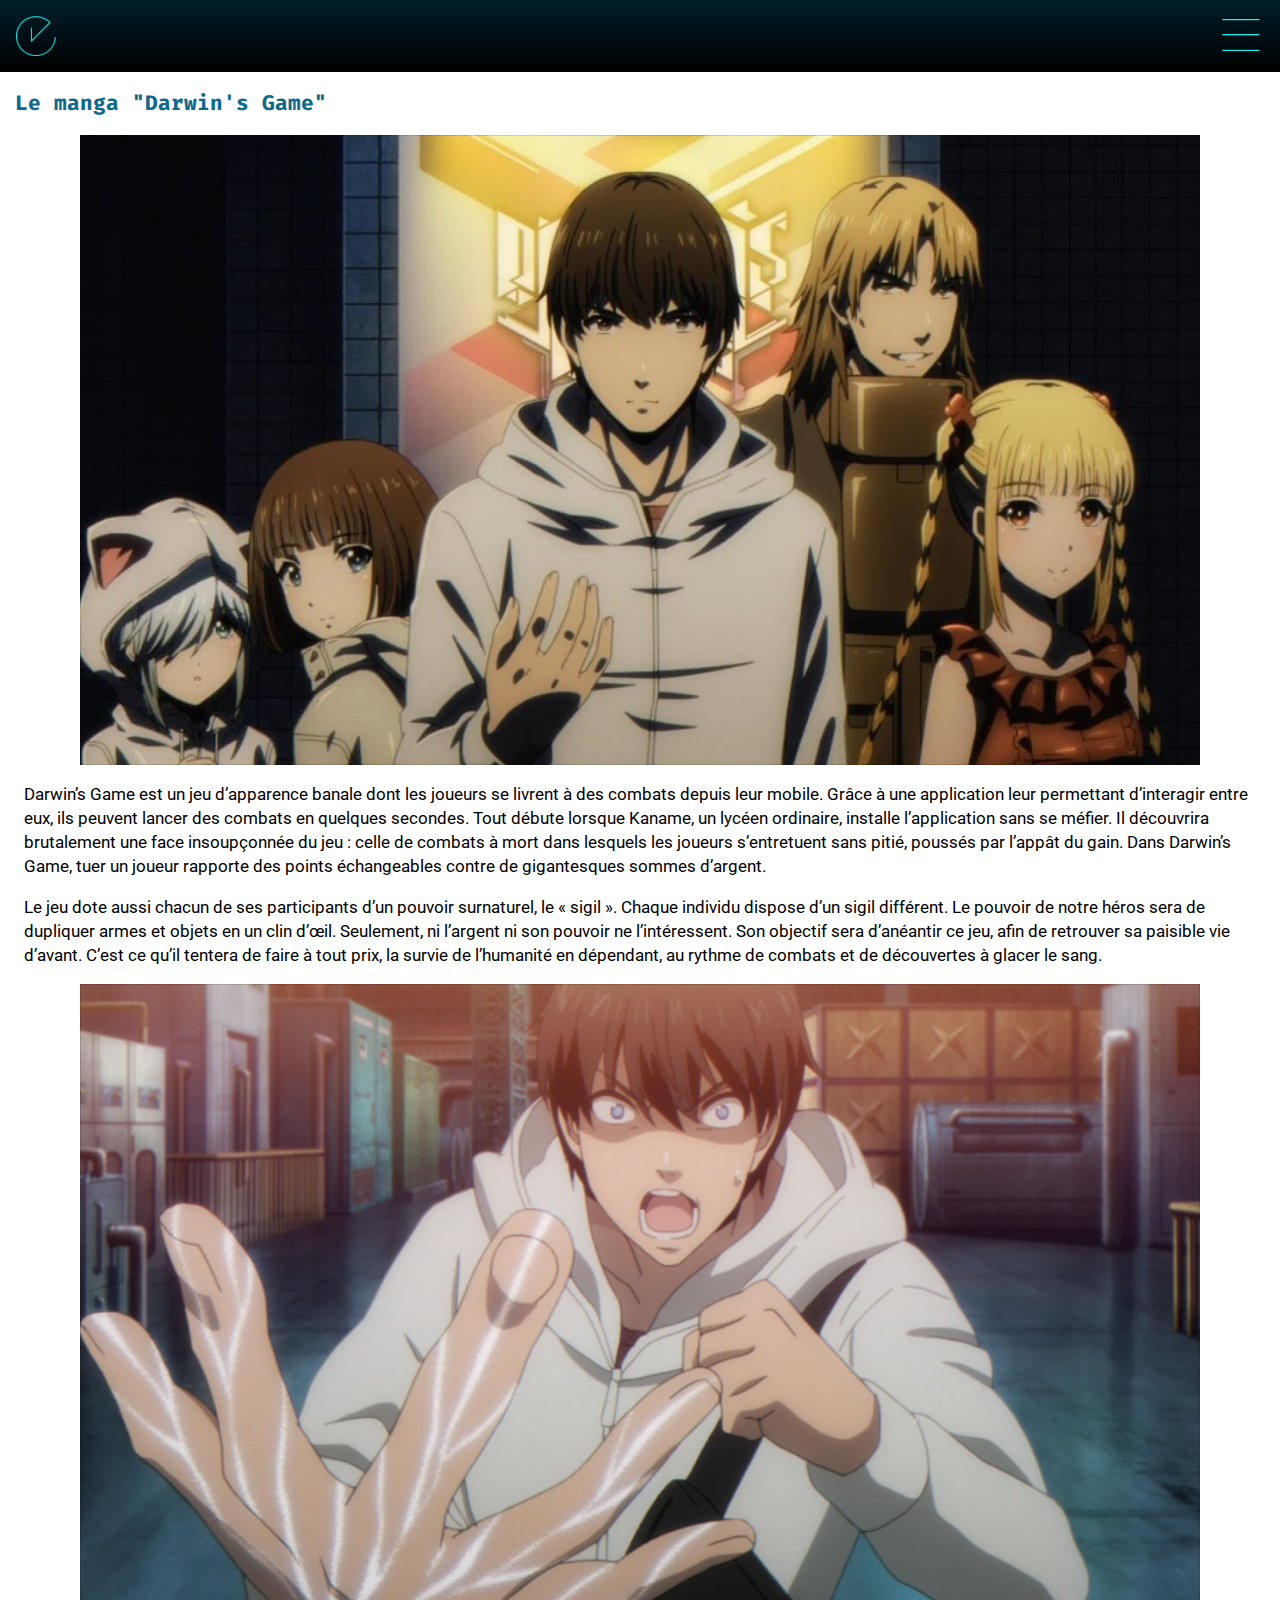
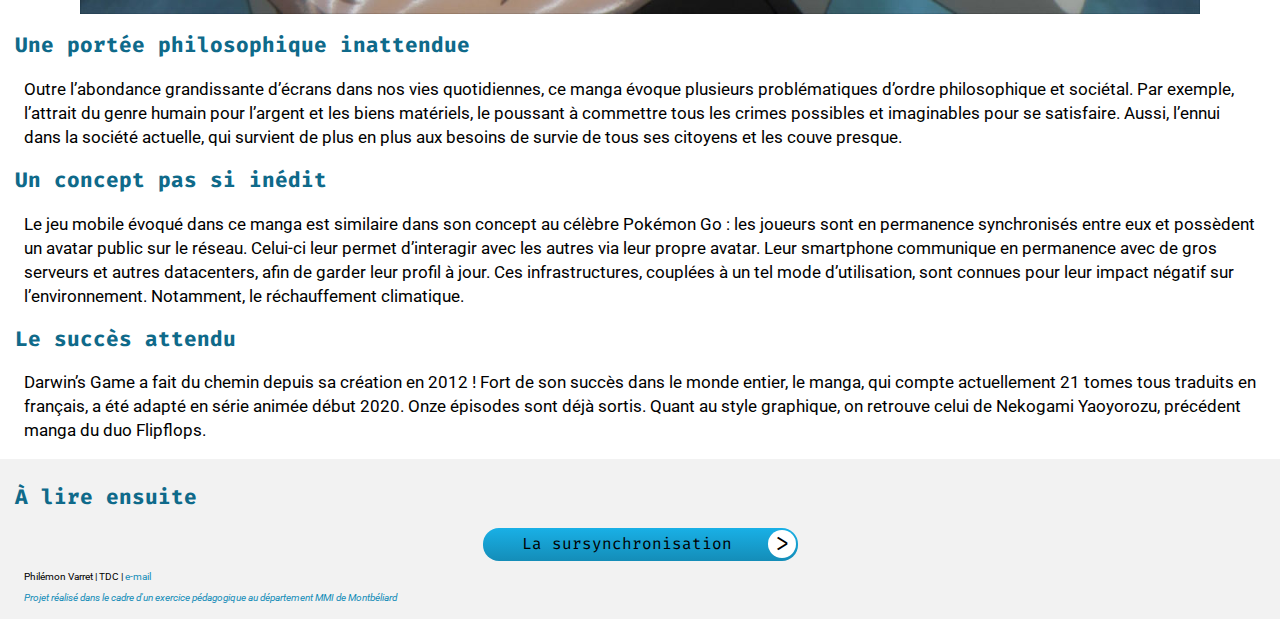
==== art1.html @ 4756fc2a "Application du favicon sur toutes les pages" ====
<!DOCTYPE html>
<html lang="fr">
<head>
    <meta charset="UTF-8">
    <meta name="viewport" content="width=device-width, initial-scale=1.0">
    <title>Le manga "Darwin's Game"</title>
    <link rel="stylesheet" href="css/lib/normalize.css">
    <link rel="stylesheet" href="css/mescss/layout.css">
    <link rel="stylesheet" href="css/mescss/typography.css">
    <link rel="stylesheet" href="css/mescss/graphic-styles.css">
    <link rel="shortcut icon" type="image/png" href="/img/fav/favicon.ico">
</head>
<body>
<header>
    <div class="nav-bar">
        <img onclick="location.href='index.html'" id="nav-logo" src="img/interface/logo-thin.png" alt="Logo de la nav">
        <img onclick="document.documentElement.classList.toggle('menu-open')" id="menu-bars" src="img/interface/menu-bars.png" alt="Barres du menu">
    </div>
    <nav class="menu">
        <div class="menu-content">
            <h1>Menu</h1>
            <h2>Articles</h2>
            <ul>
                <li><a href="art1.html">Le manga : Darwin's Game</a></li>
                <li><a href="art2.html">La sursynchronisation</a></li>
                <li><a href="art3.html">Concilier web et écologie</a></li>
                <li><a href="art4.html">L'utilisateur est responsable</a></li>
            </ul>
            <h2>À propos</h2>
            <ul>
                <li><a href="legal.html">Mentions légales</a></li>
                <li><a href="projects.html">Autres projets</a></li>
                <li><a href="contact.html">Contact</a></li>
            </ul>
            <p>Projet réalisé dans le cadre d'un exercice pédagogique au département MMI de Montbéliard</p>
        </div>
    </nav>
</header>
<main class="article">
    <h2>Le manga "Darwin's Game"</h2>
    <img src="img/dg-cover.png" alt="L'anime du manga, annoncé début 2019">
    <p>Darwin’s Game est un jeu d’apparence banale dont les joueurs se livrent à des combats depuis leur mobile. Grâce à
        une application leur permettant d’interagir entre eux, ils peuvent lancer des combats en quelques secondes. Tout
        débute lorsque Kaname, un lycéen ordinaire, installe l’application sans se méfier. Il découvrira brutalement une
        face insoupçonnée du jeu : celle de combats à mort dans lesquels les joueurs s’entretuent sans pitié, poussés
        par l’appât du gain. Dans Darwin’s Game, tuer un joueur rapporte des points échangeables contre de gigantesques
        sommes d’argent.
    </p>
    <p>Le jeu dote aussi chacun de ses participants d’un pouvoir surnaturel, le « sigil ». Chaque individu dispose d’un
        sigil différent. Le pouvoir de notre héros sera de dupliquer armes et objets en un clin d’œil. Seulement, ni
        l’argent ni son pouvoir ne l’intéressent. Son objectif sera d’anéantir ce jeu, afin de retrouver sa paisible vie
        d’avant. C’est ce qu’il tentera de faire à tout prix, la survie de l’humanité en dépendant, au rythme de combats
        et de découvertes à glacer le sang.
    </p>
    <img src="img/dg-sh.jpg" alt="Le pouvoir  du héros : dupliquer des objets">
    <h2>Une portée philosophique
        inattendue</h2>
    <p>Outre l’abondance grandissante d’écrans dans nos vies quotidiennes, ce manga évoque plusieurs problématiques
        d’ordre philosophique et sociétal. Par exemple, l’attrait du genre humain pour l’argent et les biens matériels,
        le poussant à commettre tous les crimes possibles et imaginables pour se satisfaire. Aussi, l’ennui dans la
        société actuelle, qui survient de plus en plus aux besoins de survie de tous ses citoyens et les couve presque.
    </p>
    <h2>Un concept pas si inédit</h2>
    <p>Le jeu mobile évoqué dans ce manga est similaire dans son concept au célèbre Pokémon Go : les joueurs sont en
        permanence synchronisés entre eux et possèdent un avatar public sur le réseau. Celui-ci leur permet d’interagir
        avec les autres via leur propre avatar. Leur smartphone communique en permanence avec de gros serveurs et autres
        datacenters, afin de garder leur profil à jour. Ces infrastructures, couplées à un tel mode d’utilisation, sont
        connues pour leur impact négatif sur l’environnement. Notamment, le réchauffement climatique.
    </p>
    <h2>Le succès attendu</h2>
    <p>Darwin’s Game a fait du chemin depuis sa création en 2012 ! Fort de son succès dans le monde entier, le manga,
        qui compte actuellement 21 tomes tous traduits en français, a été adapté en série animée début 2020. Onze
        épisodes sont déjà sortis. Quant au style graphique, on retrouve celui de Nekogami Yaoyorozu, précédent manga du
        duo Flipflops.</p>
</main>
<footer class="article">
    <div class="suggest">
        <h2>À lire ensuite</h2>
        <button onclick="location.href='art2.html'" type="button">
            La sursynchronisation
        </button>
    </div>
    <div class="end">
        <p>Philémon Varret | TDC | <a href="mailto:philemon.varret@gmail.com">e-mail</a></p>
        <p>Projet réalisé dans le cadre d'un exercice pédagogique au département MMI de Montbéliard</p>
    </div>
</footer>
</body>
</html>
---- css/mescss/layout.css ----
html, body {
    width: 100%;
    height: 100%;
    scroll-behavior: smooth;
}

.nav-bar {
    height: 4.5rem;
    width: 100vw;
}

#menu-bars {
    z-index: 100;
    position: absolute;
    right: 0;
    padding: 1.2rem;
    width: 2.5rem;
    height: auto;
}

#nav-logo {
    z-index: 100;
    padding: 1rem;
    width: 2.5rem;
    height: auto;
}

.central > img {
    position: relative;
    display: block;
    margin: auto;
    width: 3.5rem;
    top: 12rem;
    transition: all 0.5s;
}

.menu {
    z-index: 95;
    position: fixed;
    top:7.5%;
    bottom: 0;
    left: 0;
    right: 0;
    transform: translateX(100vw);
    transition: all 0.5s;
}

.menu-open .menu {
    transform: translateX(0);
}

.menu-content {
    padding-right: 5%;
}

.central {
    z-index: 90;
}

main.article > img {
    max-width: 87.5%;
    display: block;
    height: auto;
    margin: auto;
}

button {
    display: block;
    margin: auto;
}

#mmi-logo {
    display: block;
    margin: auto;
    height: 5rem;
    width: auto;
}

footer.about {
    position: absolute;
    bottom: 0;
}
---- css/mescss/typography.css ----
/* importation des polices depuis Google Fonts */
@import url('https://fonts.googleapis.com/css2?family=Roboto:ital,wght@0,100;0,300;0,400;0,500;0,700;0,900;1,100;1,300;1,400;1,500;1,700;1,900&display=swap');

@import url('https://fonts.googleapis.com/css2?family=Fira+Code:wght@300;400;500;600;700&family=Roboto:ital,wght@0,100;0,300;0,400;0,500;0,700;0,900;1,100;1,300;1,400;1,500;1,700;1,900&display=swap');

/* début des définitions de style */

header.home>h2 {
    text-align: center;
}


h2 {
    color: #0F6A8A;
    font-family: "Fira Code", sans-serif;
    font-size: 21px;
    line-height: 28px;
    padding-left: 15px;
    padding-right: 15px;
}

h3 {
    color: #0F6A8A;
    font-family: "Fira Code", sans-serif;
    font-size: 20px;
    line-height: 28px;
    padding-left: 15px;
    padding-right: 15px;
    margin-left: 10px;
}

div.home-quotes>div>h3 {
    font-family: "Fira Code", sans-serif;
    font-weight: 500;
    font-size: 14px;
    text-transform: uppercase;
    color: black;
}

p {
    font-family: Roboto, sans-serif;
    font-size: 17px;
    line-height: 24px;
    padding-left: 24px;
    padding-right: 24px;
}

a {
    text-decoration: none;
}

.menu-content {
    text-align: right;
}

.menu-content > h1 {
    font-family: "Fira Code", serif;
    font-size: 28px;
}

.menu-content > ul > li > a {
    font-family: Roboto, sans-serif;
    font-size: 24px;
    text-transform: uppercase;
}

.menu-content > p {
    font-family: "Fira Code", serif;
    font-size: 10px;
    text-align: center;
    line-height: 13px;
}

div.home-quotes>div {
    text-align: center;
    margin-bottom: 76px;
}

button {
    color: black;
    font-family: "Fira Code", sans-serif;
}

.art4 > button > a {
    font-size: 0.95em;
}

main.about > div.projects > button {
    font-family: Roboto, sans-serif;
    text-align: left;
    text-indent: 20px;
}

div.home-quotes>div>p {
    text-align: center;
    font-size: 14px;
    line-height: 14px;
}

div.home-quotes>div>img {
    border-radius: 50%;
}

form > input, form > textarea {
    font-family: "Roboto Thin", sans-serif;
}

footer>div.end>p {
    font-size: 10px;
    line-height: normal;
}

footer>div.end>p:nth-child(2) {
    font-style: italic;
}
---- css/mescss/graphic-styles.css ----
/* Barre de navigation */

header > div.nav-bar {
    background: linear-gradient(#001E29, #000000);
}

header.home {
    height: 110%;
    background-image: url(../../img/bg-home.png);
    background-size: cover;
    background-position: bottom center;
    border-bottom-right-radius: 50% 2.5%;
    border-bottom-left-radius: 50% 2.5%
}

header.home > div.intro {
    position: relative;
    top: 25%;
    display: block;
    width: 200px;
    height: 200px;
    margin: auto;
    vertical-align: center;
    background-image: url(../../img/logo-curves.png);
    background-size: cover;
    background-position: center;
}

header.home > div.intro > div.central {
    position: relative;
    top: 65px;
}

header.home > div.intro > div.central > h2 {
    text-align: center;
    font-size: 16px;
    color: white;
}

#logo-large {
    margin: auto;
    display: block;
}

.menu {
    background: black;
}

.menu-content {
    display: block;
    margin: auto;
    padding-right: 15px;
    padding-left: 15px;
}

.menu-content > h1 {
    display: block;
    position: relative;
    text-align: center;
    bottom: 45px;
    margin-top: 0;
    color: #76F6F6;
}

.menu-content > h2 {
    font-size: 20px;
    color: #76F6F6;
    margin-bottom: 25px;
    border-bottom: 1px solid #76F6F6;
    padding-right: 0;
    padding-bottom: 8px;
}

.menu-content > ul > li {
    list-style: none;
    margin-bottom: 30px;
}

.menu-content > ul > li > a {
    color: #76F6F6;
}

.menu-content > p {
    position: absolute;
    bottom: 0;
    color: #76F6F6;
    padding-bottom: 10px;
}

.home-quotes {
    position: relative;
    top: -27.5px;
}

.home-quotes > div > h3 {
    display: block;
    width: fit-content;
    margin: auto;
    margin-top: 6px;
    background: linear-gradient(#A3EFD9, #9FF9C6);
    background-color: rgba(0, 0, 0, .42);
    border-radius: 20px;
    padding-left: 10px;
    padding-right: 10px;
}

.home-quotes > .art4 {
    margin-bottom: 30px;
}

.nav-bar > button::after {
    display: none;
}

button {
    position: relative;
    padding-right: 2rem;
    border: none;
    border-radius: 16px;
    min-width: 315px;
    padding-top: 7px;
    padding-bottom: 7px;
}

.home-quotes > div > button {
    background: linear-gradient(#76F6AE, #23D9A5);
}

.suggest > button {
    background: linear-gradient(#19B0E6, #148DB8);
}

.about > button {
    background: linear-gradient(#76F6F6, #19B0E6);
}

main.about > div.projects > button {
    background: rgba(255, 255, 255, 0.6);
    border: 1px solid #19B0E6;
    border-radius: 20px;
    margin-bottom: 14px;
    padding-top: 3px;
}

.legal-buttons > button {
    background: linear-gradient(#76F6F6, #19B0E6);
    min-width: fit-content;
    display: block;
    margin-right: auto;
    margin-left: auto;
    padding-left: 10px;
    padding-right: 35px;
    margin-bottom: 0.7rem;
}

button::after {
    content: ">";
    display: block;
    position: absolute;
    right: 2px;
    top: 2px;
    background-color: white;
    border-radius: 100%;
    font-size: 1.5rem;
    width: 1.75rem;
    height: 1.75rem;
}

main.about > div.projects > button::after {
    display: none;
}

main.about > div.projects > button::before {
    content: ">";
    position: relative;
    right: 10px;
    top: 2px;
    background-color: white;
    border-radius: 100%;
    font-size: 1.5rem;
    width: 1.75rem;
    height: 1.75rem;
}

button#send {
    position: absolute;
    right: 20px;
    min-width: fit-content;
    padding-right: 37px;
    padding-left: 10px;
}

form > input {
    background-color: rgba(255, 255, 255, 0.6);
    border: 1px solid #19B0E6;
    width: 85%;
    display: block;
    margin: auto;
    border-radius: 5px;
    padding: 7px;
    margin-bottom: -7px;
}

textarea#message {
    height: 300px;
    background-color: rgba(255, 255, 255, 0.6);
    border: 1px solid #19B0E6;
    width: 85%;
    display: block;
    margin: auto;
    border-radius: 5px;
    padding: 7px;
    margin-bottom: 10px;
}

footer {
    background-color: #f2f2f2;
    padding-top: 6px;
    padding-bottom: 6px;
}

footer.home>div.end>p>a, footer.home>div.end>p:nth-child(2) {
    color: #1cb086;
}

footer.article>div.end>p>a, footer.article>div.end>p:nth-child(2), main.article>a {
    color: #148DB8;
}

footer.about>div.end>p>a, footer.about>div.end>p:nth-child(2), main.about>div.legal.text>p>a {
    color: #19B0E6;
}
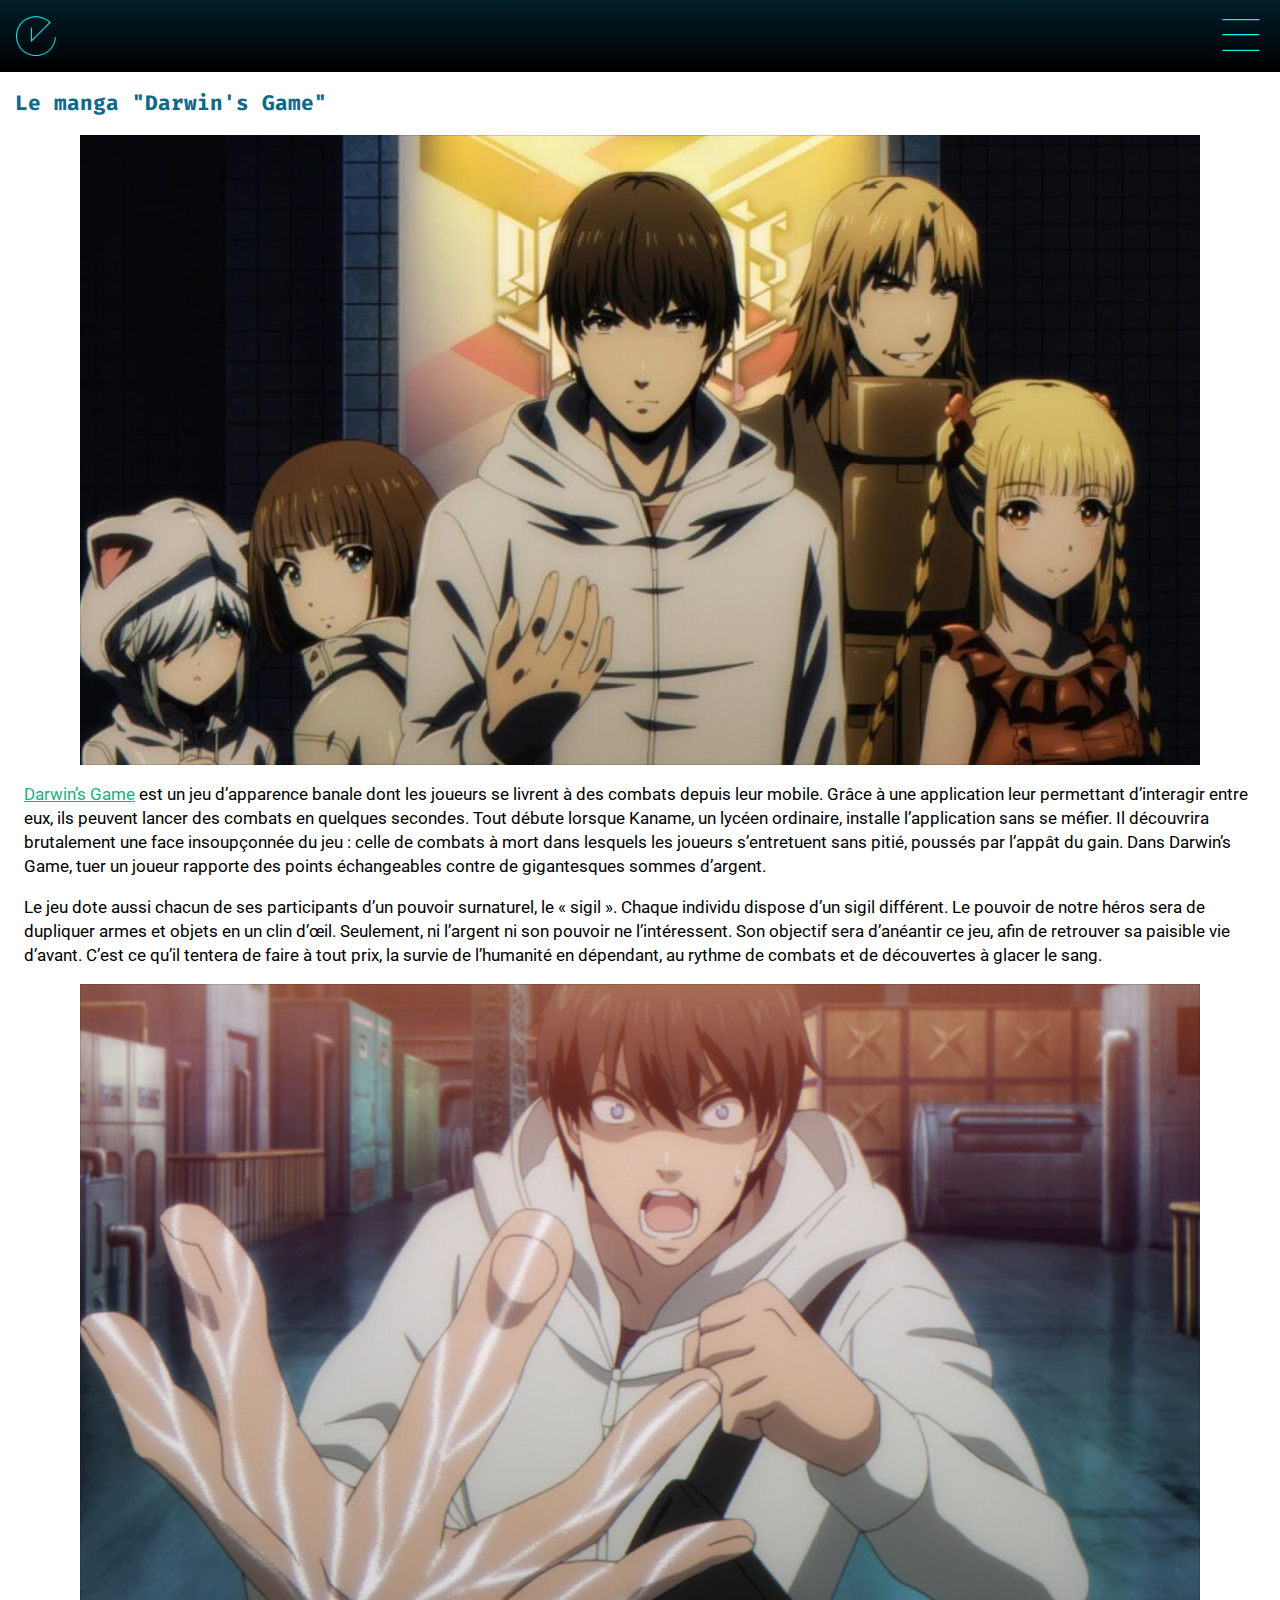
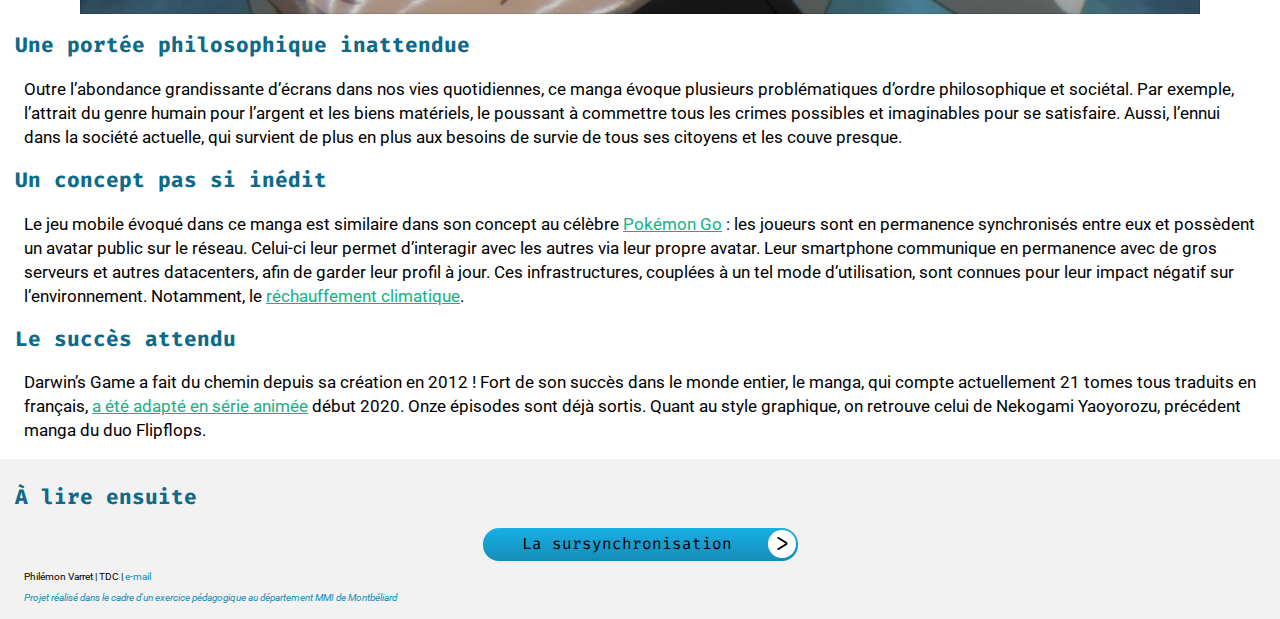
==== commit 2357595f: "Ajout et mise en forme d'hyperliens" ====
--- a/art1.html
+++ b/art1.html
@@ -14,7 +14,8 @@
 <header>
     <div class="nav-bar">
         <img onclick="location.href='index.html'" id="nav-logo" src="img/interface/logo-thin.png" alt="Logo de la nav">
-        <img onclick="document.documentElement.classList.toggle('menu-open')" id="menu-bars" src="img/interface/menu-bars.png" alt="Barres du menu">
+        <img onclick="document.documentElement.classList.toggle('menu-open')" id="menu-bars"
+             src="img/interface/menu-bars.png" alt="Barres du menu">
     </div>
     <nav class="menu">
         <div class="menu-content">
@@ -39,7 +40,8 @@
 <main class="article">
     <h2>Le manga "Darwin's Game"</h2>
     <img src="img/dg-cover.png" alt="L'anime du manga, annoncé début 2019">
-    <p>Darwin’s Game est un jeu d’apparence banale dont les joueurs se livrent à des combats depuis leur mobile. Grâce à
+    <p><a href="https://fr.wikipedia.org/wiki/Darwin%27s_Game">Darwin’s Game</a> est un jeu d’apparence banale dont les
+        joueurs se livrent à des combats depuis leur mobile. Grâce à
         une application leur permettant d’interagir entre eux, ils peuvent lancer des combats en quelques secondes. Tout
         débute lorsque Kaname, un lycéen ordinaire, installe l’application sans se méfier. Il découvrira brutalement une
         face insoupçonnée du jeu : celle de combats à mort dans lesquels les joueurs s’entretuent sans pitié, poussés
@@ -61,15 +63,19 @@
         société actuelle, qui survient de plus en plus aux besoins de survie de tous ses citoyens et les couve presque.
     </p>
     <h2>Un concept pas si inédit</h2>
-    <p>Le jeu mobile évoqué dans ce manga est similaire dans son concept au célèbre Pokémon Go : les joueurs sont en
+    <p>Le jeu mobile évoqué dans ce manga est similaire dans son concept au célèbre <a
+            href="https://fr.wikipedia.org/wiki/Pok%C3%A9mon_Go">Pokémon Go</a> : les joueurs sont en
         permanence synchronisés entre eux et possèdent un avatar public sur le réseau. Celui-ci leur permet d’interagir
         avec les autres via leur propre avatar. Leur smartphone communique en permanence avec de gros serveurs et autres
         datacenters, afin de garder leur profil à jour. Ces infrastructures, couplées à un tel mode d’utilisation, sont
-        connues pour leur impact négatif sur l’environnement. Notamment, le réchauffement climatique.
+        connues pour leur impact négatif sur l’environnement. Notamment, le <a
+                href="https://fr.wikipedia.org/wiki/R%C3%A9chauffement_climatique">réchauffement climatique</a>.
     </p>
     <h2>Le succès attendu</h2>
     <p>Darwin’s Game a fait du chemin depuis sa création en 2012 ! Fort de son succès dans le monde entier, le manga,
-        qui compte actuellement 21 tomes tous traduits en français, a été adapté en série animée début 2020. Onze
+        qui compte actuellement 21 tomes tous traduits en français, <a
+                href="https://www.manga-news.com/index.php/actus/2018/11/08/Le-manga-Darwins-Game-adapte-en-anime">a été
+            adapté en série animée</a> début 2020. Onze
         épisodes sont déjà sortis. Quant au style graphique, on retrouve celui de Nekogami Yaoyorozu, précédent manga du
         duo Flipflops.</p>
 </main>
--- a/css/mescss/layout.css
+++ b/css/mescss/layout.css
@@ -37,7 +37,7 @@
 .menu {
     z-index: 95;
     position: fixed;
-    top:7.5%;
+    top: 4.5rem;
     bottom: 0;
     left: 0;
     right: 0;
--- a/css/mescss/graphic-styles.css
+++ b/css/mescss/graphic-styles.css
@@ -124,6 +124,11 @@
 
 .home-quotes > div > button {
     background: linear-gradient(#76F6AE, #23D9A5);
+}
+
+.article > p > a {
+    color: #1CAE84;
+    text-decoration: underline;
 }
 
 .suggest > button {
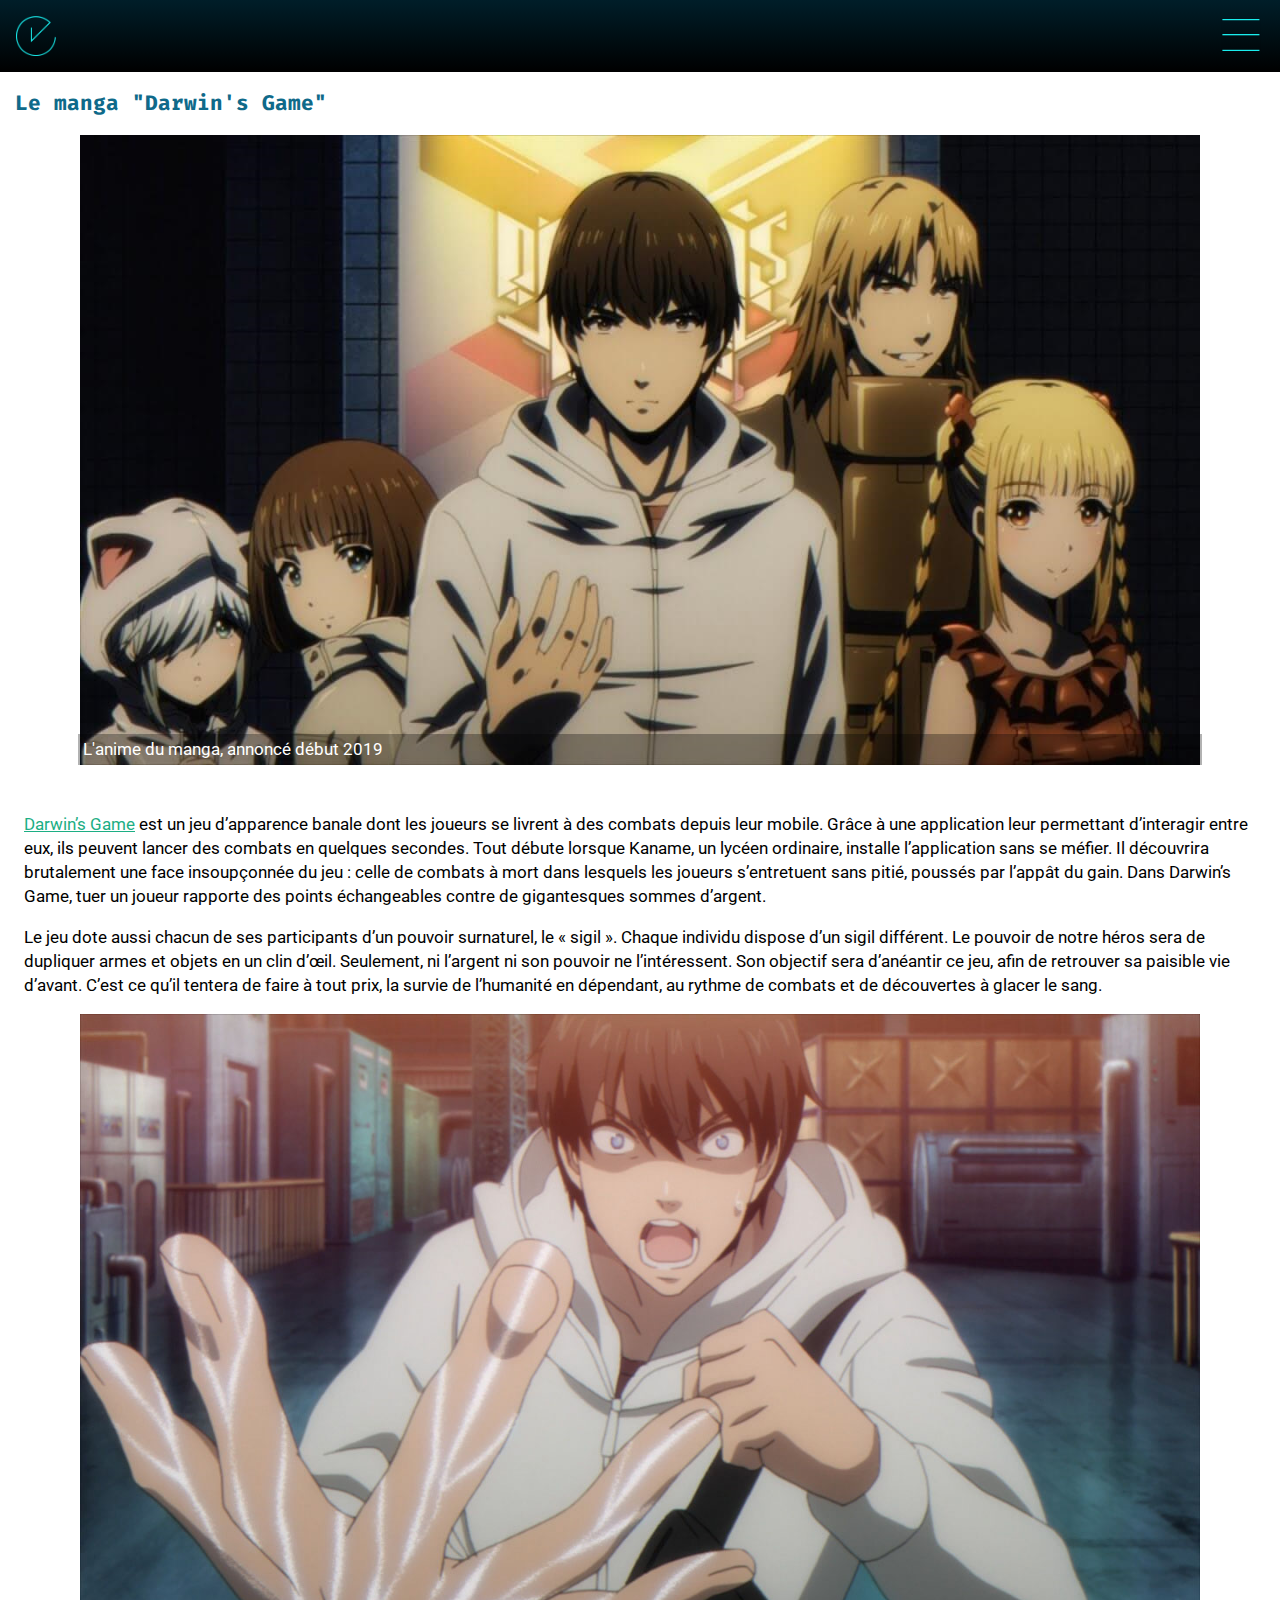
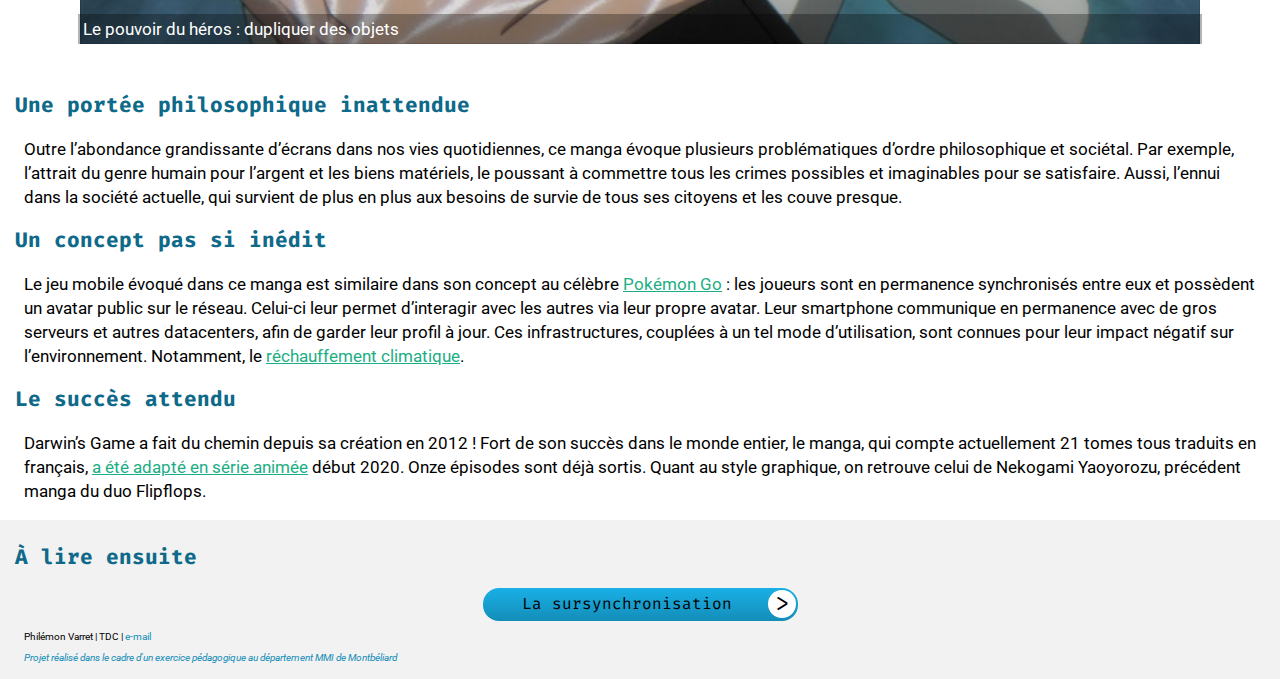
==== commit 71b616ec: "Ajout de captions sur les images" ====
--- a/art1.html
+++ b/art1.html
@@ -39,7 +39,8 @@
 </header>
 <main class="article">
     <h2>Le manga "Darwin's Game"</h2>
-    <img src="img/dg-cover.png" alt="L'anime du manga, annoncé début 2019">
+    <img src="img/dg-cover.png" alt="Cover">
+    <p class="caption">L'anime du manga, annoncé début 2019</p>
     <p><a href="https://fr.wikipedia.org/wiki/Darwin%27s_Game">Darwin’s Game</a> est un jeu d’apparence banale dont les
         joueurs se livrent à des combats depuis leur mobile. Grâce à
         une application leur permettant d’interagir entre eux, ils peuvent lancer des combats en quelques secondes. Tout
@@ -54,7 +55,8 @@
         d’avant. C’est ce qu’il tentera de faire à tout prix, la survie de l’humanité en dépendant, au rythme de combats
         et de découvertes à glacer le sang.
     </p>
-    <img src="img/dg-sh.jpg" alt="Le pouvoir  du héros : dupliquer des objets">
+    <img src="img/dg-sh.jpg" alt="Screenshot">
+    <p class="caption">Le pouvoir  du héros : dupliquer des objets</p>
     <h2>Une portée philosophique
         inattendue</h2>
     <p>Outre l’abondance grandissante d’écrans dans nos vies quotidiennes, ce manga évoque plusieurs problématiques
--- a/css/mescss/layout.css
+++ b/css/mescss/layout.css
@@ -57,7 +57,7 @@
     z-index: 90;
 }
 
-main.article > img {
+main.article > img, .caption {
     max-width: 87.5%;
     display: block;
     height: auto;
--- a/css/mescss/graphic-styles.css
+++ b/css/mescss/graphic-styles.css
@@ -129,6 +129,17 @@
 .article > p > a {
     color: #1CAE84;
     text-decoration: underline;
+}
+
+.caption {
+    background-color: rgba(0, 0, 0, 0.3);
+    color: white;
+    position: relative;
+    text-indent: 0.2rem;
+    padding: 0.19rem;
+    padding-right: 0.1rem;
+    padding-left: 0.1rem;
+    top: -1.9rem;
 }
 
 .suggest > button {
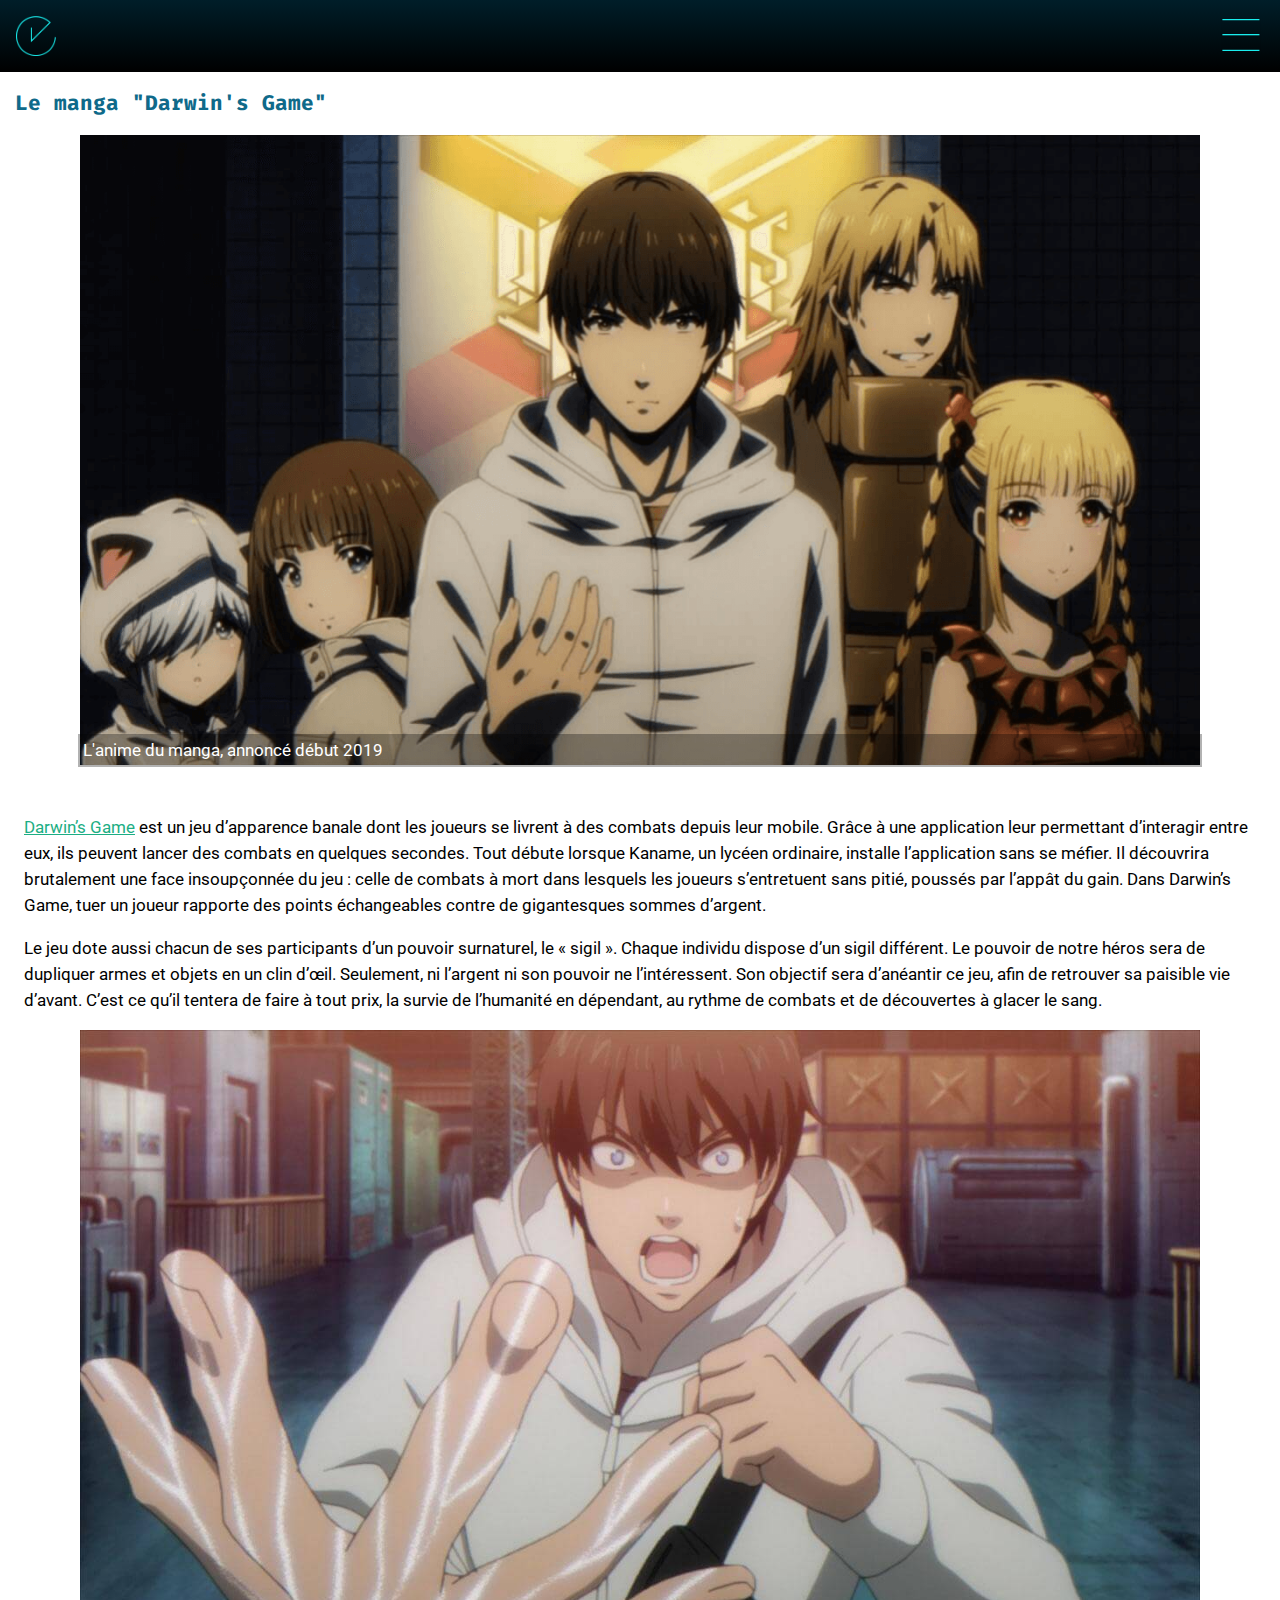
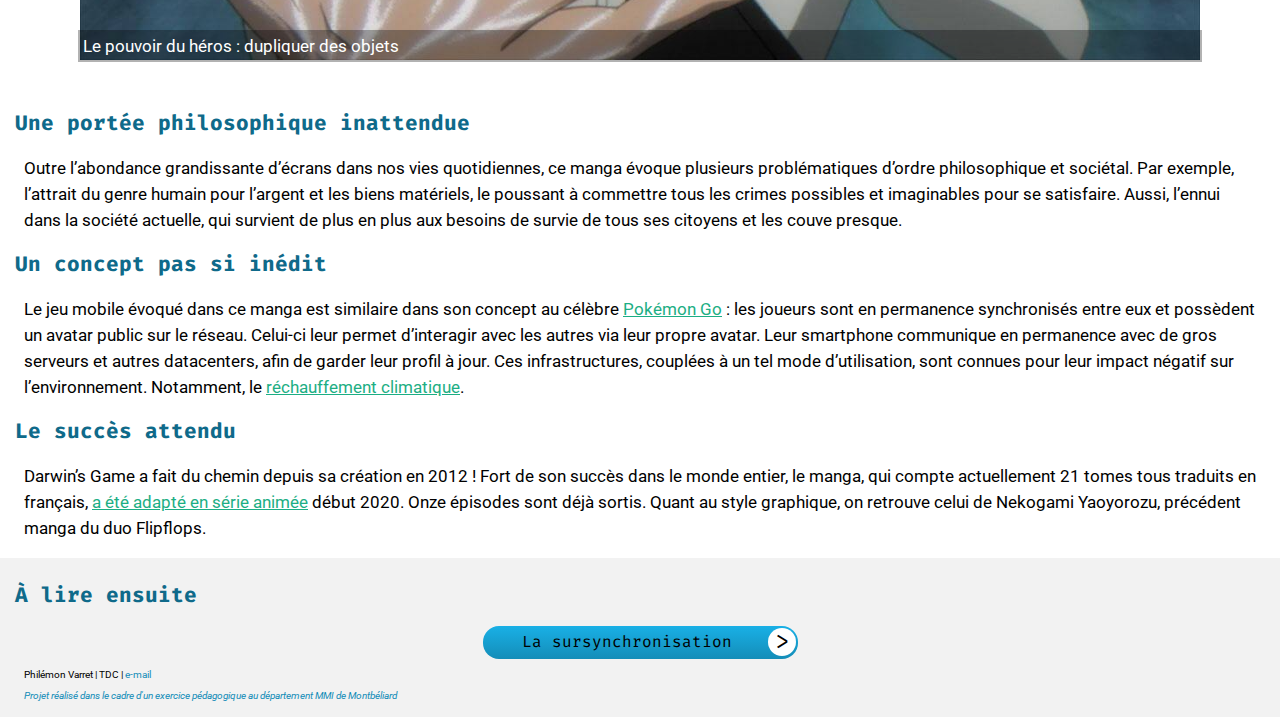
==== commit f3f38665: "Ajout d'une balise de description pour la SEO" ====
--- a/art1.html
+++ b/art1.html
@@ -1,9 +1,10 @@
 <!DOCTYPE html>
 <html lang="fr">
 <head>
+    <title>Le manga "Darwin's Game"</title>
+    <meta name="Description" content="Article 1 sur Darwin's Game">
     <meta charset="UTF-8">
     <meta name="viewport" content="width=device-width, initial-scale=1.0">
-    <title>Le manga "Darwin's Game"</title>
     <link rel="stylesheet" href="css/lib/normalize.css">
     <link rel="stylesheet" href="css/mescss/layout.css">
     <link rel="stylesheet" href="css/mescss/typography.css">
--- a/css/mescss/layout.css
+++ b/css/mescss/layout.css
@@ -1,5 +1,5 @@
 html, body {
-    width: 100%;
+    max-width: 100%;
     height: 100%;
     scroll-behavior: smooth;
 }
@@ -34,6 +34,13 @@
     transition: all 0.5s;
 }
 
+
+div.home-quotes>div>img {
+    border-radius: 50%;
+    width: 56px;
+    height: 56px;
+}
+
 .menu {
     z-index: 95;
     position: fixed;
@@ -47,6 +54,10 @@
 
 .menu-open .menu {
     transform: translateX(0);
+}
+
+.menu-open, .menu-open body {
+    overflow: hidden;
 }
 
 .menu-content {
@@ -69,6 +80,15 @@
     margin: auto;
 }
 
+img.about-bgn {
+    z-index: -1;
+    width: 50%;
+    height: auto;
+    position: absolute;
+    right: 0;
+    top: 30%;
+}
+
 #mmi-logo {
     display: block;
     margin: auto;
--- a/css/mescss/typography.css
+++ b/css/mescss/typography.css
@@ -40,7 +40,7 @@
 p {
     font-family: Roboto, sans-serif;
     font-size: 17px;
-    line-height: 24px;
+    line-height: 26px;
     padding-left: 24px;
     padding-right: 24px;
 }
@@ -71,11 +71,6 @@
     line-height: 13px;
 }
 
-div.home-quotes>div {
-    text-align: center;
-    margin-bottom: 76px;
-}
-
 button {
     color: black;
     font-family: "Fira Code", sans-serif;
@@ -91,14 +86,22 @@
     text-indent: 20px;
 }
 
+div.home-quotes>div {
+    text-align: center;
+    margin-bottom: 76px;
+}
+
 div.home-quotes>div>p {
     text-align: center;
     font-size: 14px;
-    line-height: 14px;
+    line-height: 21px;
 }
 
-div.home-quotes>div>img {
-    border-radius: 50%;
+blockquote#co2-growing-rate {
+    font-family: Roboto, sans-serif;
+    font-size: 20px;
+    font-style: italic;
+    line-height: 30px;
 }
 
 form > input, form > textarea {
--- a/css/mescss/graphic-styles.css
+++ b/css/mescss/graphic-styles.css
@@ -206,7 +206,36 @@
     padding-left: 10px;
 }
 
-form > input {
+.carousel-item > img {
+    max-width: 100%;
+    height: auto;
+}
+
+.carousel > h3 {
+    margin: 0 20px;
+}
+
+ul.carousel-items {
+    list-style: none;
+    padding: 20px;
+    display: flex;
+    overflow-x: scroll;
+    scroll-snap-type: x mandatory;
+}
+
+li.carousel-item {
+    flex: 1 0 220px;
+    padding-right: 1rem;
+    scroll-snap-align: center;
+}
+
+.carousel {
+    background-color: #f2f2f2;
+    color: white;
+    padding: 20px 0;
+}
+
+form > input, textarea#message {
     background-color: rgba(255, 255, 255, 0.6);
     border: 1px solid #19B0E6;
     width: 85%;
@@ -219,14 +248,19 @@
 
 textarea#message {
     height: 300px;
-    background-color: rgba(255, 255, 255, 0.6);
-    border: 1px solid #19B0E6;
-    width: 85%;
-    display: block;
-    margin: auto;
-    border-radius: 5px;
-    padding: 7px;
     margin-bottom: 10px;
+}
+
+blockquote#co2-growing-rate {
+    background-color: #f2f2f2;
+    border-left: 3px solid #148DB8;
+    padding: 1rem;
+    position: relative;
+    left: -1rem;
+}
+
+div.twitter-tweet.twitter-tweet-rendered {
+    height: 445px;
 }
 
 footer {
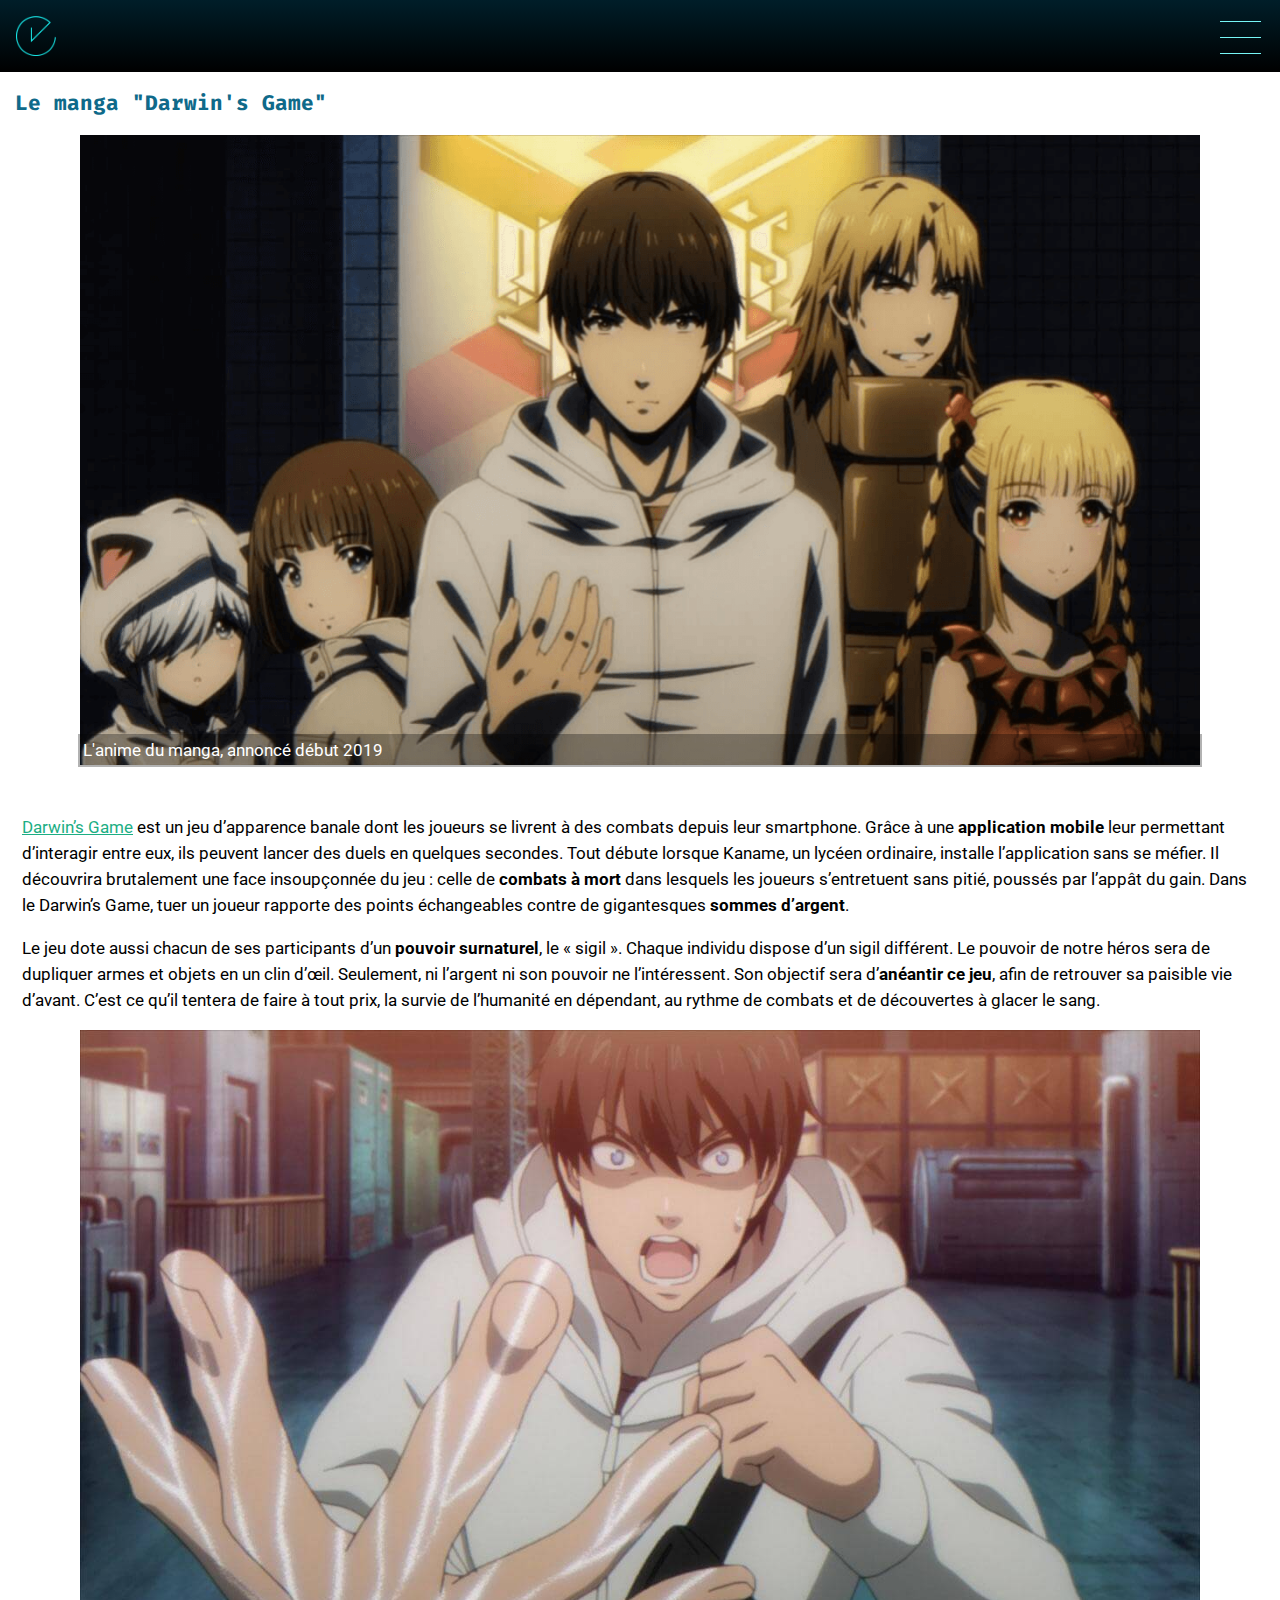
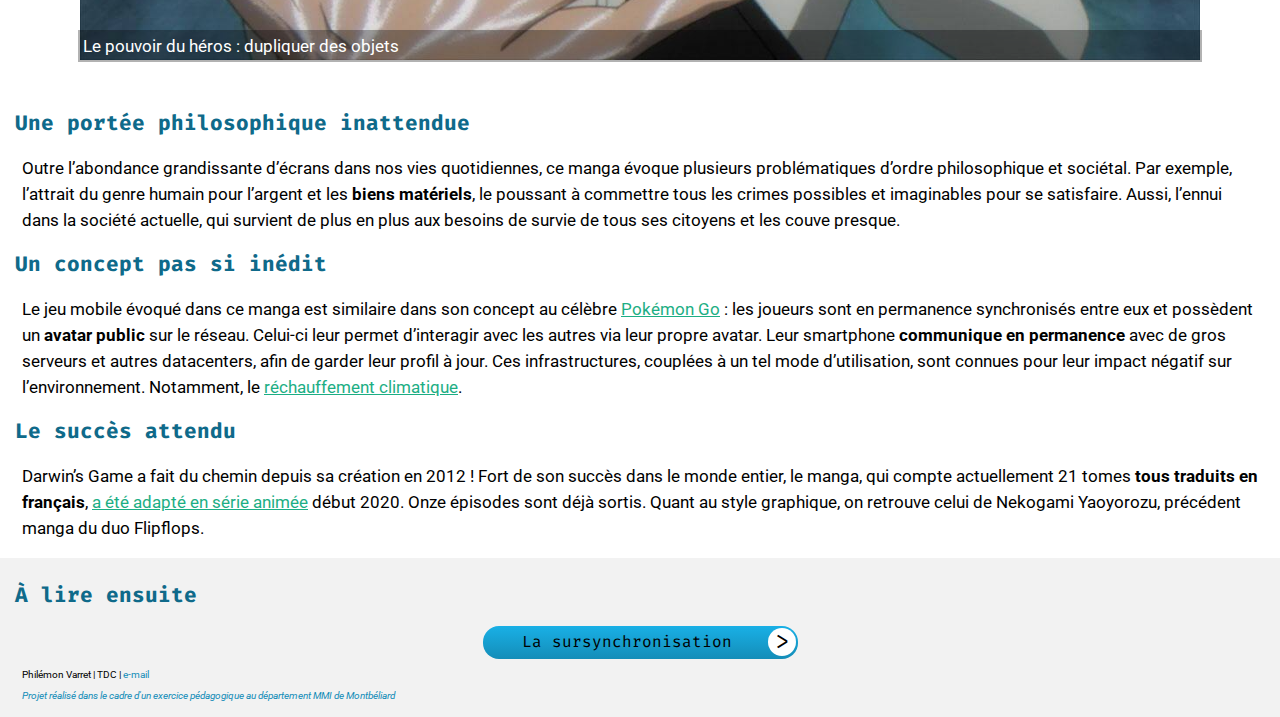
==== commit e130b70b: "Amélioration du menu et du formattage des articles" ====
--- a/art1.html
+++ b/art1.html
@@ -15,8 +15,9 @@
 <header>
     <div class="nav-bar">
         <img onclick="location.href='index.html'" id="nav-logo" src="img/interface/logo-thin.png" alt="Logo de la nav">
-        <img onclick="document.documentElement.classList.toggle('menu-open')" id="menu-bars"
-             src="img/interface/menu-bars.png" alt="Barres du menu">
+        <div class="nav-toggle" onclick="document.documentElement.classList.toggle('menu-open')">
+            <div class="nav-toggle-bar"></div>
+        </div>
     </div>
     <nav class="menu">
         <div class="menu-content">
@@ -27,6 +28,7 @@
                 <li><a href="art2.html">La sursynchronisation</a></li>
                 <li><a href="art3.html">Concilier web et écologie</a></li>
                 <li><a href="art4.html">L'utilisateur est responsable</a></li>
+                <li><a href="vox-populi.html">Bonus : micro-trottoir</a></li>
             </ul>
             <h2>À propos</h2>
             <ul>
@@ -43,40 +45,41 @@
     <img src="img/dg-cover.png" alt="Cover">
     <p class="caption">L'anime du manga, annoncé début 2019</p>
     <p><a href="https://fr.wikipedia.org/wiki/Darwin%27s_Game">Darwin’s Game</a> est un jeu d’apparence banale dont les
-        joueurs se livrent à des combats depuis leur mobile. Grâce à
-        une application leur permettant d’interagir entre eux, ils peuvent lancer des combats en quelques secondes. Tout
-        débute lorsque Kaname, un lycéen ordinaire, installe l’application sans se méfier. Il découvrira brutalement une
-        face insoupçonnée du jeu : celle de combats à mort dans lesquels les joueurs s’entretuent sans pitié, poussés
-        par l’appât du gain. Dans Darwin’s Game, tuer un joueur rapporte des points échangeables contre de gigantesques
-        sommes d’argent.
+        joueurs se livrent à des combats depuis leur smartphone. Grâce à une <strong>application mobile</strong> leur
+        permettant d’interagir entre eux, ils peuvent lancer des duels en quelques secondes. Tout débute lorsque Kaname,
+        un lycéen ordinaire, installe l’application sans se méfier. Il découvrira brutalement une face insoupçonnée du
+        jeu : celle de <strong>combats à mort</strong> dans lesquels les joueurs s’entretuent sans pitié, poussés par
+        l’appât du gain. Dans le Darwin’s Game, tuer un joueur rapporte des points échangeables contre de
+            gigantesques <strong>sommes d’argent</strong>.
     </p>
-    <p>Le jeu dote aussi chacun de ses participants d’un pouvoir surnaturel, le « sigil ». Chaque individu dispose d’un
-        sigil différent. Le pouvoir de notre héros sera de dupliquer armes et objets en un clin d’œil. Seulement, ni
-        l’argent ni son pouvoir ne l’intéressent. Son objectif sera d’anéantir ce jeu, afin de retrouver sa paisible vie
-        d’avant. C’est ce qu’il tentera de faire à tout prix, la survie de l’humanité en dépendant, au rythme de combats
-        et de découvertes à glacer le sang.
+    <p>Le jeu dote aussi chacun de ses participants d’un <strong>pouvoir surnaturel</strong>, le « sigil ». Chaque
+        individu dispose d’un sigil différent. Le pouvoir de notre héros sera de dupliquer armes et objets en un clin
+        d’œil. Seulement, ni l’argent ni son pouvoir ne l’intéressent. Son objectif sera
+        d’<strong>anéantir ce jeu</strong>, afin de retrouver sa paisible vie d’avant. C’est ce qu’il tentera de faire à
+        tout prix, la survie de l’humanité en dépendant, au rythme de combats et de découvertes à glacer le sang.
     </p>
     <img src="img/dg-sh.jpg" alt="Screenshot">
-    <p class="caption">Le pouvoir  du héros : dupliquer des objets</p>
-    <h2>Une portée philosophique
-        inattendue</h2>
+    <p class="caption">Le pouvoir du héros : dupliquer des objets</p>
+    <h2>Une portée philosophique inattendue</h2>
     <p>Outre l’abondance grandissante d’écrans dans nos vies quotidiennes, ce manga évoque plusieurs problématiques
-        d’ordre philosophique et sociétal. Par exemple, l’attrait du genre humain pour l’argent et les biens matériels,
-        le poussant à commettre tous les crimes possibles et imaginables pour se satisfaire. Aussi, l’ennui dans la
-        société actuelle, qui survient de plus en plus aux besoins de survie de tous ses citoyens et les couve presque.
+        d’ordre philosophique et sociétal. Par exemple, l’attrait du genre humain pour l’argent et les <strong>biens
+            matériels</strong>, le poussant à commettre tous les crimes possibles et imaginables pour se satisfaire.
+        Aussi, l’ennui dans la société actuelle, qui survient de plus en plus aux besoins de survie de tous ses citoyens
+        et les couve presque.
     </p>
     <h2>Un concept pas si inédit</h2>
     <p>Le jeu mobile évoqué dans ce manga est similaire dans son concept au célèbre <a
             href="https://fr.wikipedia.org/wiki/Pok%C3%A9mon_Go">Pokémon Go</a> : les joueurs sont en
-        permanence synchronisés entre eux et possèdent un avatar public sur le réseau. Celui-ci leur permet d’interagir
-        avec les autres via leur propre avatar. Leur smartphone communique en permanence avec de gros serveurs et autres
-        datacenters, afin de garder leur profil à jour. Ces infrastructures, couplées à un tel mode d’utilisation, sont
-        connues pour leur impact négatif sur l’environnement. Notamment, le <a
+        permanence synchronisés entre eux et possèdent un <strong>avatar public</strong> sur le réseau. Celui-ci leur
+        permet d’interagir
+        avec les autres via leur propre avatar. Leur smartphone <strong>communique en permanence</strong> avec de gros
+        serveurs et autres datacenters, afin de garder leur profil à jour. Ces infrastructures, couplées à un tel mode
+        d’utilisation, sont connues pour leur impact négatif sur l’environnement. Notamment, le <a
                 href="https://fr.wikipedia.org/wiki/R%C3%A9chauffement_climatique">réchauffement climatique</a>.
     </p>
     <h2>Le succès attendu</h2>
     <p>Darwin’s Game a fait du chemin depuis sa création en 2012 ! Fort de son succès dans le monde entier, le manga,
-        qui compte actuellement 21 tomes tous traduits en français, <a
+        qui compte actuellement 21 tomes <strong>tous traduits en français</strong>, <a
                 href="https://www.manga-news.com/index.php/actus/2018/11/08/Le-manga-Darwins-Game-adapte-en-anime">a été
             adapté en série animée</a> début 2020. Onze
         épisodes sont déjà sortis. Quant au style graphique, on retrouve celui de Nekogami Yaoyorozu, précédent manga du
--- a/css/mescss/layout.css
+++ b/css/mescss/layout.css
@@ -9,13 +9,8 @@
     width: 100vw;
 }
 
-#menu-bars {
+.nav-toggle {
     z-index: 100;
-    position: absolute;
-    right: 0;
-    padding: 1.2rem;
-    width: 2.5rem;
-    height: auto;
 }
 
 #nav-logo {
@@ -49,7 +44,7 @@
     left: 0;
     right: 0;
     transform: translateX(100vw);
-    transition: all 0.5s;
+    transition: all .4s;
 }
 
 .menu-open .menu {
@@ -62,6 +57,11 @@
 
 .menu-content {
     padding-right: 5%;
+    height: 100%
+}
+
+.menu-content > p {
+    bottom: 1rem;
 }
 
 .central {
--- a/css/mescss/typography.css
+++ b/css/mescss/typography.css
@@ -41,8 +41,8 @@
     font-family: Roboto, sans-serif;
     font-size: 17px;
     line-height: 26px;
-    padding-left: 24px;
-    padding-right: 24px;
+    padding-left: 22px;
+    padding-right: 22px;
 }
 
 a {
@@ -97,11 +97,13 @@
     line-height: 21px;
 }
 
-blockquote#co2-growing-rate {
+aside {
     font-family: Roboto, sans-serif;
     font-size: 20px;
     font-style: italic;
     line-height: 30px;
+    margin-left: 24px;
+    margin-right: 24px;
 }
 
 form > input, form > textarea {
--- a/css/mescss/graphic-styles.css
+++ b/css/mescss/graphic-styles.css
@@ -42,6 +42,47 @@
     display: block;
 }
 
+.nav-toggle {
+    position: absolute;
+    right: 1.2rem;
+    top: 1.2rem;
+    width: 2.55rem;
+    height: 2.25rem;
+    display: flex;
+    align-items: center;
+    justify-content: center;
+}
+
+.nav-toggle-bar,
+.nav-toggle-bar::before,
+.nav-toggle-bar::after {
+    content: "";
+    background-color: #76F6F6;
+    position: absolute;
+    left: 0;
+    width: 100%;
+    height: 1px;
+    transition: all .4s ease;
+}
+
+.nav-toggle-bar::before {
+    top: -1rem;
+}
+
+.nav-toggle-bar::after {
+    top: 1rem;
+}
+
+.menu-open .nav-toggle-bar {
+    transform: rotate(135deg);
+}
+
+.menu-open .nav-toggle-bar::before,
+.menu-open .nav-toggle-bar::after {
+    transform: rotate(90deg);
+    top: 0;
+}
+
 .menu {
     background: black;
 }
@@ -51,13 +92,14 @@
     margin: auto;
     padding-right: 15px;
     padding-left: 15px;
+    position: relative;
+    top: -3rem;
 }
 
 .menu-content > h1 {
     display: block;
     position: relative;
     text-align: center;
-    bottom: 45px;
     margin-top: 0;
     color: #76F6F6;
 }
@@ -81,10 +123,7 @@
 }
 
 .menu-content > p {
-    position: absolute;
-    bottom: 0;
     color: #76F6F6;
-    padding-bottom: 10px;
 }
 
 .home-quotes {
@@ -230,7 +269,6 @@
 }
 
 .carousel {
-    background-color: #f2f2f2;
     color: white;
     padding: 20px 0;
 }
@@ -251,12 +289,10 @@
     margin-bottom: 10px;
 }
 
-blockquote#co2-growing-rate {
-    background-color: #f2f2f2;
+aside {
     border-left: 3px solid #148DB8;
-    padding: 1rem;
-    position: relative;
-    left: -1rem;
+    padding-left: 1rem;
+    position: relative;
 }
 
 div.twitter-tweet.twitter-tweet-rendered {
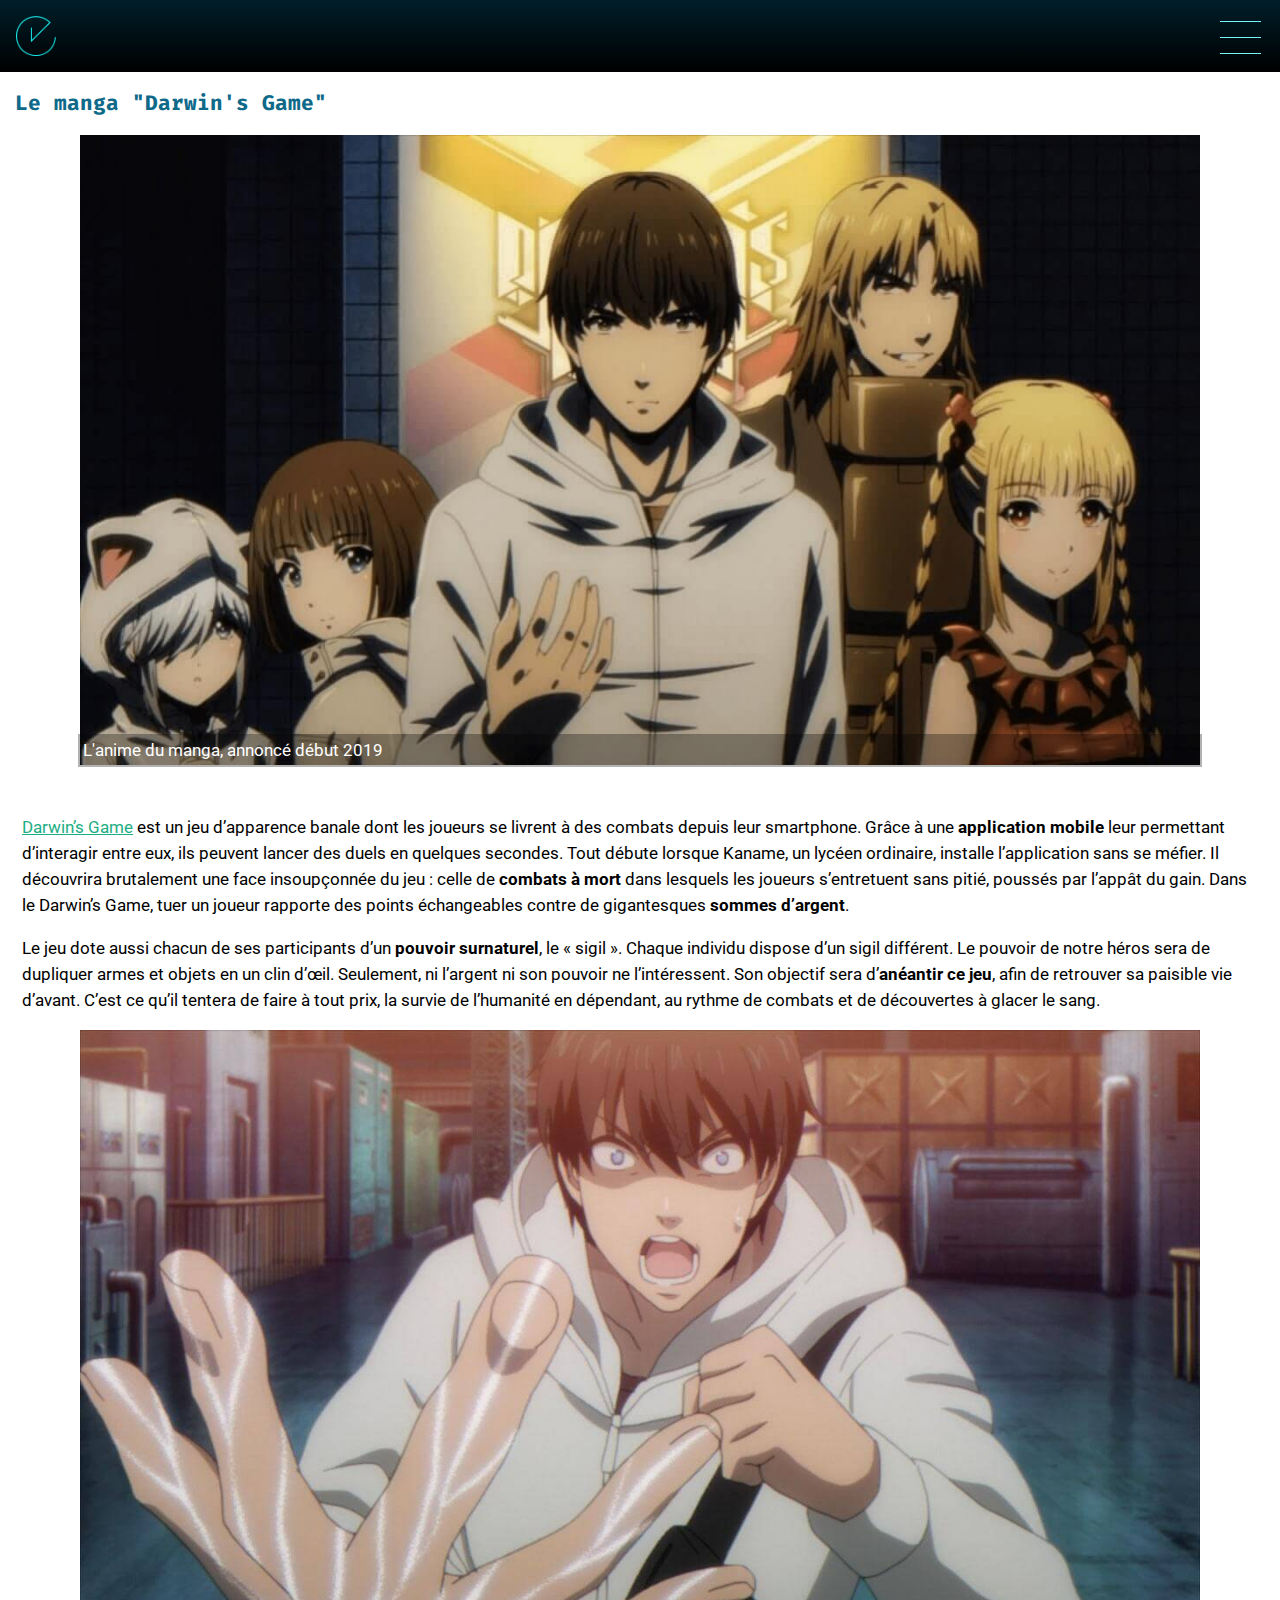
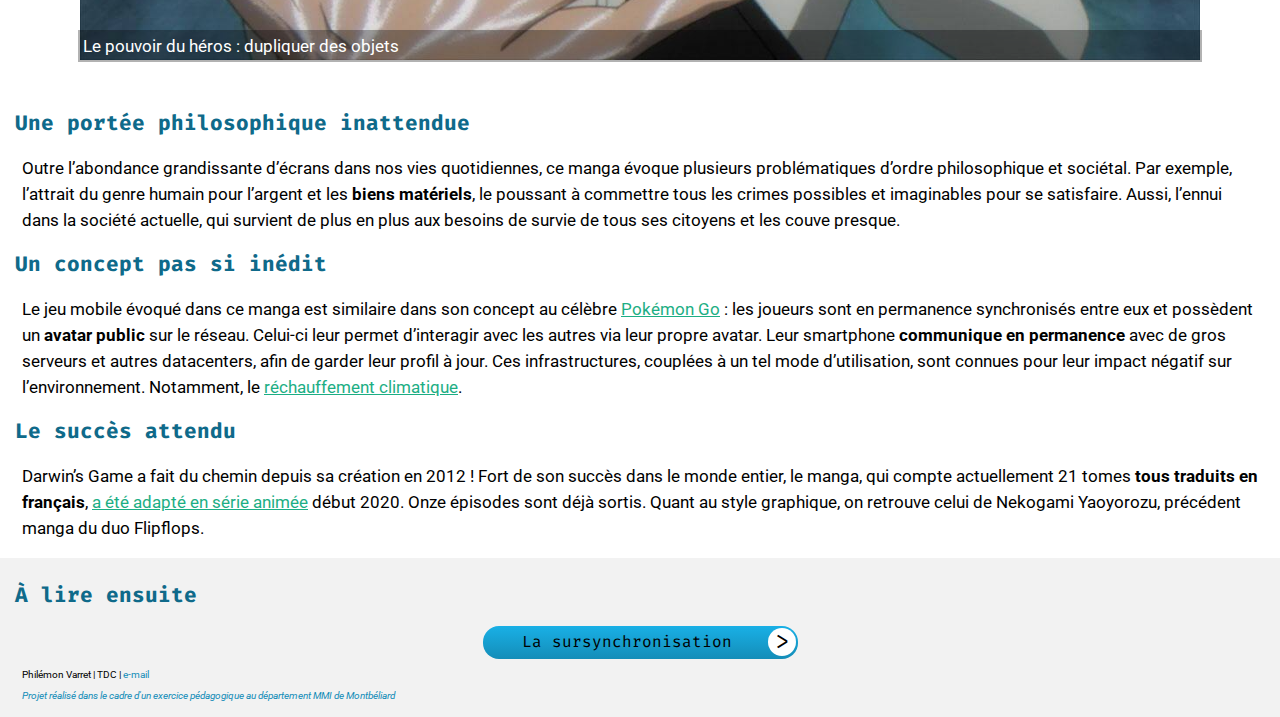
==== commit b65dcd68: "[After] Optimisation des images" ====
--- a/art1.html
+++ b/art1.html
@@ -42,7 +42,7 @@
 </header>
 <main class="article">
     <h2>Le manga "Darwin's Game"</h2>
-    <img src="img/dg-cover.png" alt="Cover">
+    <img src="img/dg-cover.jpg" alt="Cover">
     <p class="caption">L'anime du manga, annoncé début 2019</p>
     <p><a href="https://fr.wikipedia.org/wiki/Darwin%27s_Game">Darwin’s Game</a> est un jeu d’apparence banale dont les
         joueurs se livrent à des combats depuis leur smartphone. Grâce à une <strong>application mobile</strong> leur
--- a/css/mescss/layout.css
+++ b/css/mescss/layout.css
@@ -36,6 +36,18 @@
     height: 56px;
 }
 
+div.projects {
+    margin-bottom: 4rem;
+}
+
+#legal-last-img {
+    display: block;
+    margin: auto;
+    width: 35%;
+    height: auto;
+    padding: 2rem;
+}
+
 .menu {
     z-index: 95;
     position: fixed;
@@ -61,6 +73,7 @@
 }
 
 .menu-content > p {
+    position: fixed;
     bottom: 1rem;
 }
 
@@ -96,7 +109,7 @@
     width: auto;
 }
 
-footer.about {
-    position: absolute;
-    bottom: 0;
+#vox-pop {
+    display: block;
+    margin: auto;
 }--- a/css/mescss/typography.css
+++ b/css/mescss/typography.css
@@ -55,12 +55,12 @@
 
 .menu-content > h1 {
     font-family: "Fira Code", serif;
-    font-size: 28px;
+    font-size: 24px;
 }
 
 .menu-content > ul > li > a {
     font-family: Roboto, sans-serif;
-    font-size: 24px;
+    font-size: 20px;
     text-transform: uppercase;
 }
 
@@ -97,13 +97,12 @@
     line-height: 21px;
 }
 
-aside {
+blockquote {
     font-family: Roboto, sans-serif;
     font-size: 20px;
     font-style: italic;
     line-height: 30px;
     margin-left: 24px;
-    margin-right: 24px;
 }
 
 form > input, form > textarea {
--- a/css/mescss/graphic-styles.css
+++ b/css/mescss/graphic-styles.css
@@ -107,7 +107,7 @@
 .menu-content > h2 {
     font-size: 20px;
     color: #76F6F6;
-    margin-bottom: 25px;
+    margin-bottom: 20px;
     border-bottom: 1px solid #76F6F6;
     padding-right: 0;
     padding-bottom: 8px;
@@ -115,7 +115,7 @@
 
 .menu-content > ul > li {
     list-style: none;
-    margin-bottom: 30px;
+    margin-bottom: 25px;
 }
 
 .menu-content > ul > li > a {
@@ -238,11 +238,11 @@
 }
 
 button#send {
-    position: absolute;
-    right: 20px;
+    left: 7rem;
     min-width: fit-content;
     padding-right: 37px;
     padding-left: 10px;
+    margin-bottom: 1rem;
 }
 
 .carousel-item > img {
@@ -289,7 +289,7 @@
     margin-bottom: 10px;
 }
 
-aside {
+blockquote.quote {
     border-left: 3px solid #148DB8;
     padding-left: 1rem;
     position: relative;
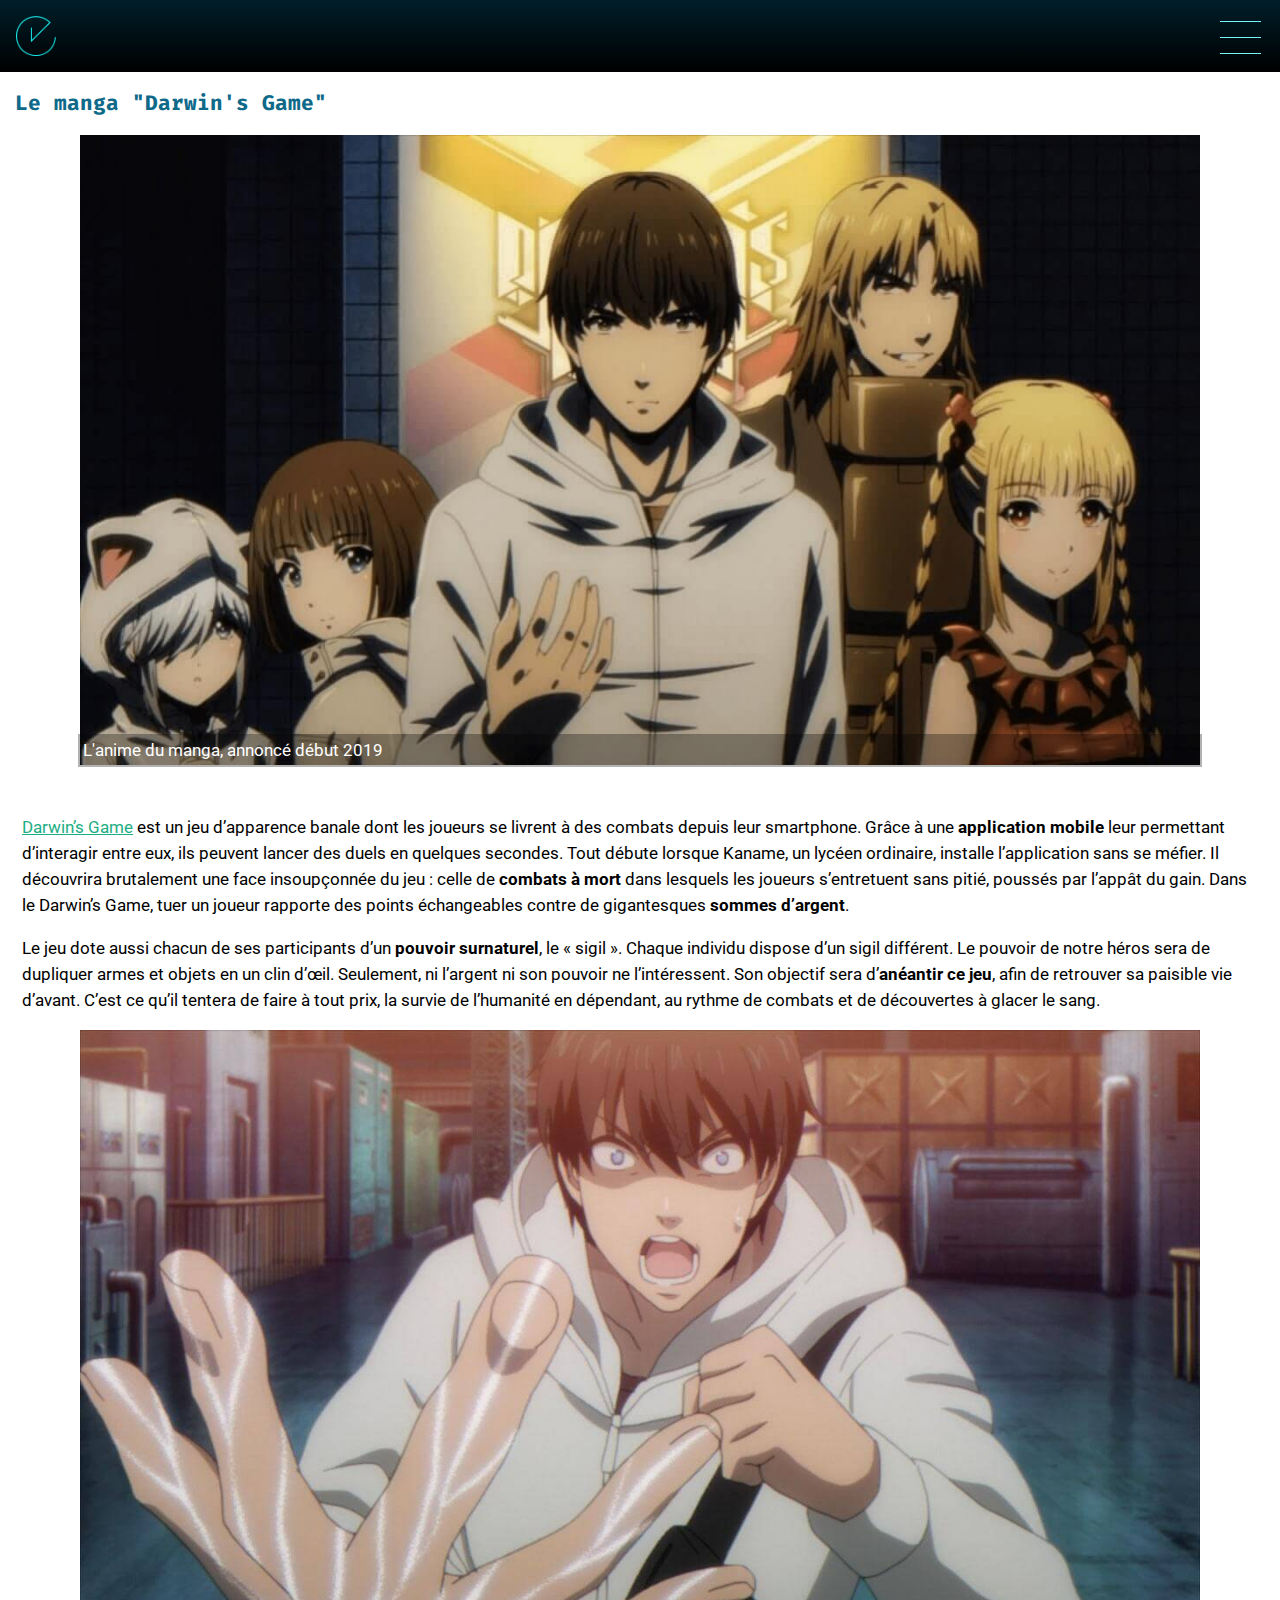
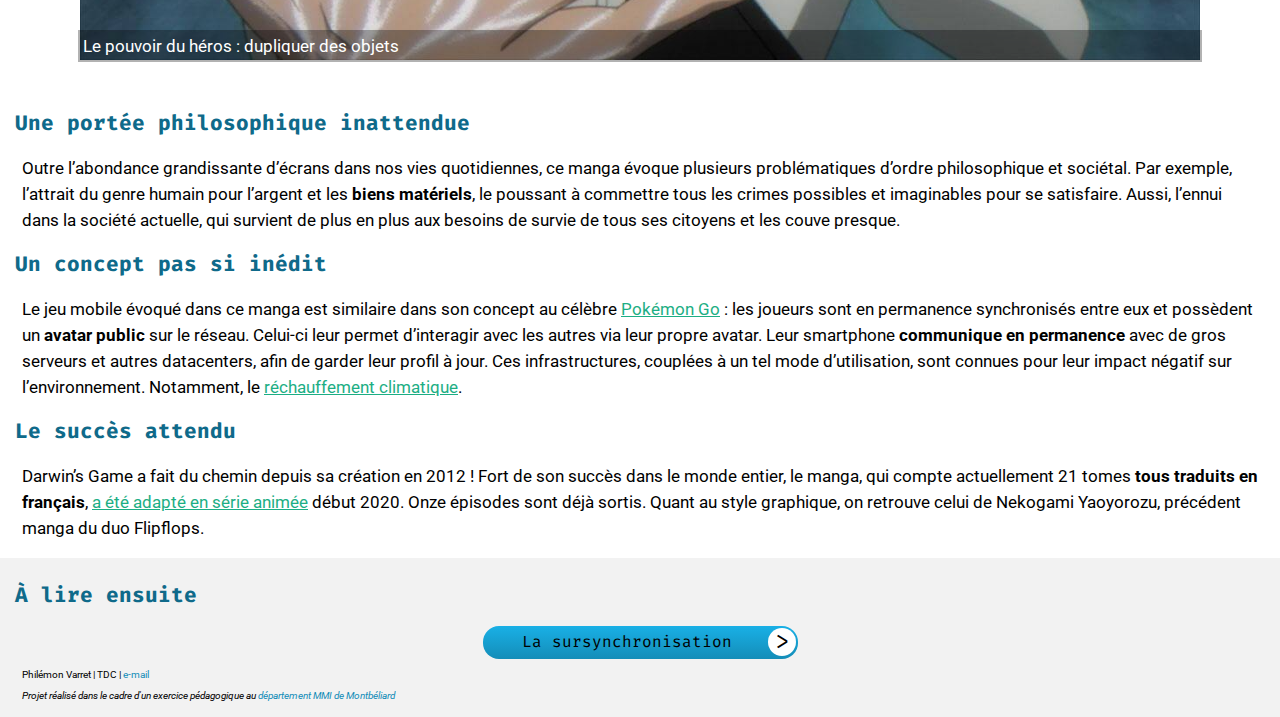
==== commit ca790b2b: "[After] Amélioration des liens du footer" ====
--- a/art1.html
+++ b/art1.html
@@ -94,7 +94,8 @@
     </div>
     <div class="end">
         <p>Philémon Varret | TDC | <a href="mailto:philemon.varret@gmail.com">e-mail</a></p>
-        <p>Projet réalisé dans le cadre d'un exercice pédagogique au département MMI de Montbéliard</p>
+        <p>Projet réalisé dans le cadre d'un exercice pédagogique au <a href="http://mmimontbeliard.com/">département
+            MMI de Montbéliard</a></p>
     </div>
 </footer>
 </body>
--- a/css/mescss/graphic-styles.css
+++ b/css/mescss/graphic-styles.css
@@ -305,14 +305,14 @@
     padding-bottom: 6px;
 }
 
-footer.home>div.end>p>a, footer.home>div.end>p:nth-child(2) {
+footer.home > div.end > p > a {
     color: #1cb086;
 }
 
-footer.article>div.end>p>a, footer.article>div.end>p:nth-child(2), main.article>a {
+footer.article > div.end > p > a {
     color: #148DB8;
 }
 
-footer.about>div.end>p>a, footer.about>div.end>p:nth-child(2), main.about>div.legal.text>p>a {
+footer.about > div.end > p > a {
     color: #19B0E6;
 }